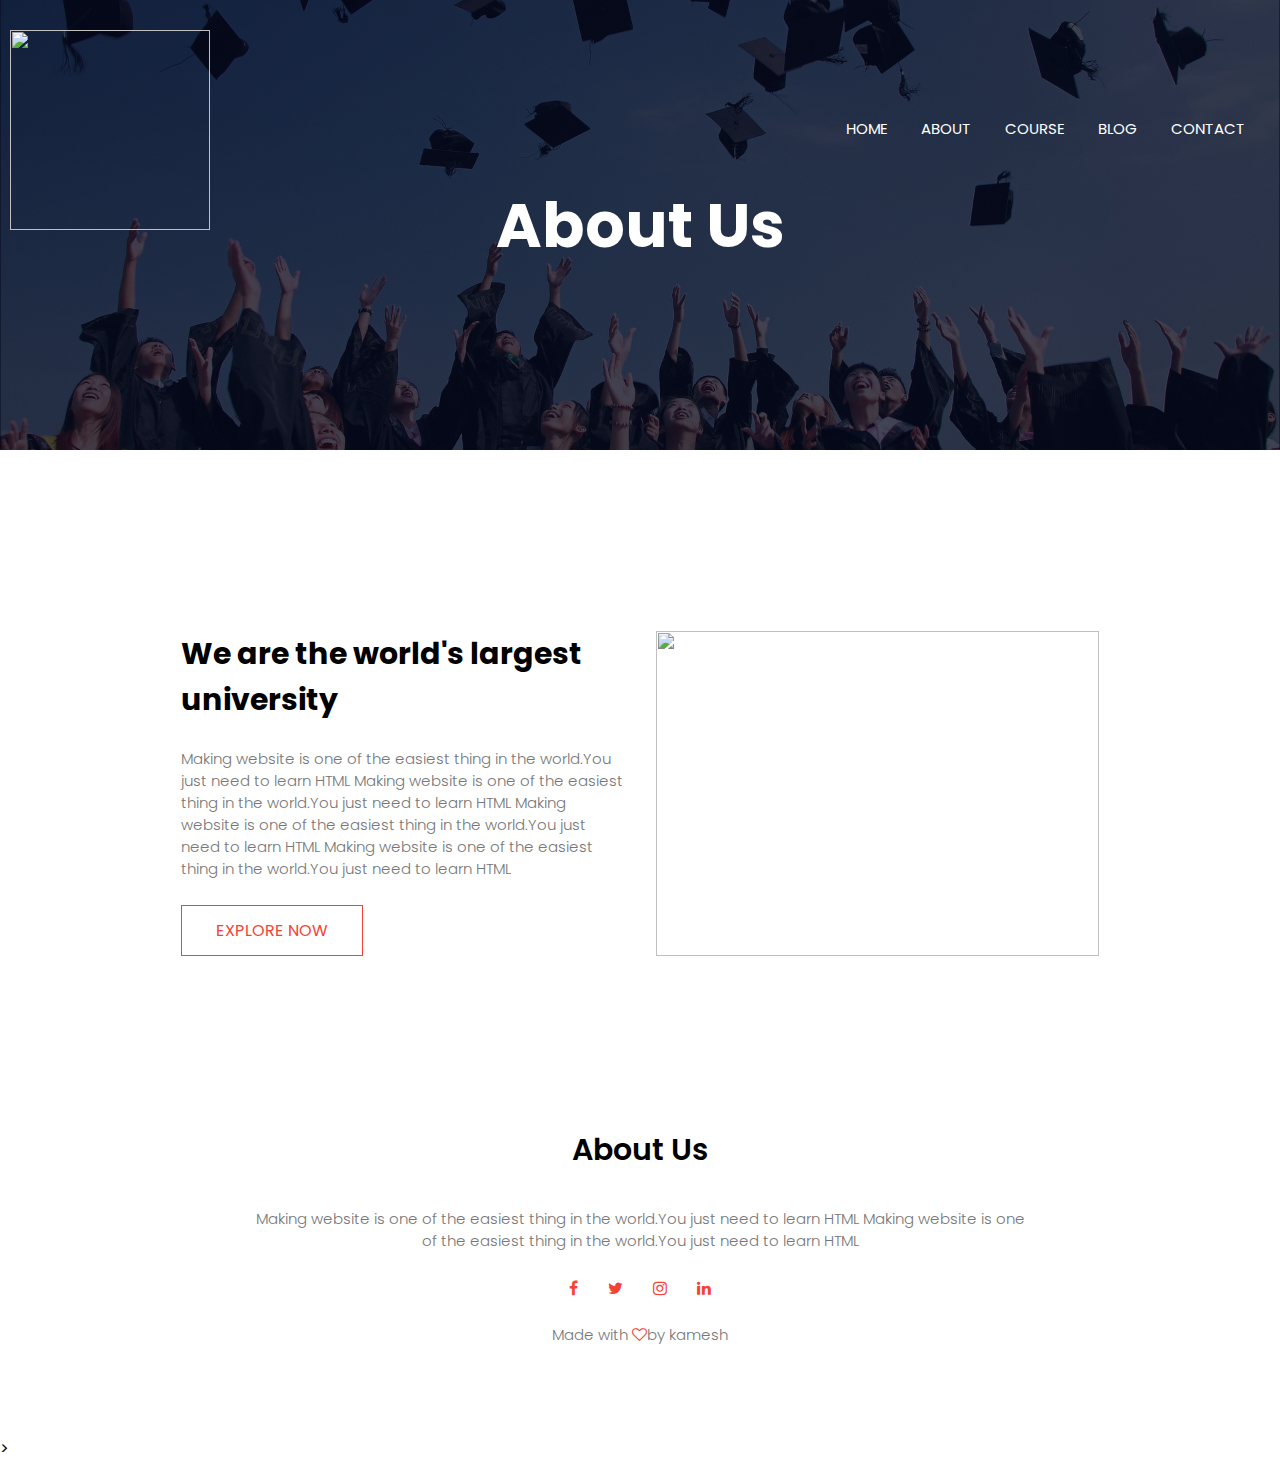
==== About.html @ 70ba12f4 "Add files via upload" ====
<html>
   <head>
	   <title>University website</title>
	   <link rel="stylesheet" href="style.css">
	   <link rel="preconnect" href="https://fonts.googleapis.com">
<link rel="preconnect" href="https://fonts.gstatic.com" crossorigin>
<link href="https://fonts.googleapis.com/css2?family=Poppins:wght@300;400;600;700&display=swap" rel="stylesheet">
 <link rel="stylesheet" href="https://stackpath.bootstrapcdn.com/font-awesome/4.7.0/css/font-awesome.min.css">

   </head>
	<body>
		<section class="sub-header">
			<nav>
              <img src="img/logo.png" class="logo">
              <div class="links" id="toggleMenu">
              	<i class="fa fa-times" onclick="hideMenu()"></i>
              <ul>
              	   <li><a href="index.html">HOME</a></li>
                   <li><a href="about.html">ABOUT</a></li>
                   <li><a href="course.html">COURSE</a></li>
                   <li><a href="blog.html">BLOG</a></li>
                   <li><a href="contact.html ">CONTACT</a></li>

            </UL> </div>
            <i class="fa fa-bars" onclick="showMenu()" ></i>
         </nav>
            <div class="main">
                   <h1>About Us </h1>
                   </div>
               </section>
		
<!-----------Another section--------------->
<section class="about-us">
<div class="row">
    <div class="about-col">
        <h1>We are the world's largest university</h1>
        <p>Making website is one of the easiest thing in the world.You just need to learn HTML
           Making website is one of the easiest thing in the world.You just need to learn HTML
           Making website is one of the easiest thing in the world.You just need to learn HTML
           Making website is one of the easiest thing in the world.You just need to learn HTML</p>
           <a href=" " class ="button button-2">EXPLORE NOW</a>
    </div>
    <div class="about-col">
        <img src="img/about.jpg">
    </div>
</div>
</section>
			

          



 <section class="footer">
  <h3>About Us</h3>
  <p>Making website is one of the easiest thing in the world.You just need to learn HTML
                 	Making website is one<br> of the easiest thing in the world.You just need to learn HTML</p>
      <div class="icons">
      		             <i class="fa fa-facebook"></i>
                 		     <i class="fa fa-twitter"></i>
                 			  <i class="fa fa-instagram"></i>
                 		 	<i class="fa fa-linkedin"></i>
                 		 </div>
                 		 <p>Made with <i class="fa fa-heart-o"></i>by kamesh</p>
 </section>





		<script>
			var toggleMenu = document.getElementById("toggleMenu");
			function showMenu() {
				toggleMenu.style.right="0";
			}
			function hideMenu() {
				toggleMenu.style.right= "-200px";
			}

		</script>>
	</body>
</html>
---- style.css ----
*{
	margin: 0;
	padding: 0;
	font-family: 'Poppins', sans-serif;
}
.header{
	width: 100%;
	min-height: 100vh;
	background-image:linear-gradient(rgba(4, 9, 30, 0.75) ,rgba(4, 9, 30, 0.75)),url(banner.png) ;
	background-size:cover;
	background-position: center;
	position: relative;
}
nav{
	display: flex;
	justify-content: space-between;
	padding: 30px 10px;
	align-items: center;
	margin-right: 20px;

}
nav img{
	width:150px;
}
   .links{
	flex:1;
	text-align: right;
}
.links ul li{

	list-style: none;
	display: inline-block;
	padding: 25px;
	padding-right: 5px;
	position: relative;
	

}
.links ul li a{
	font-size: 15px;
	color: white;
	text-decoration: none;

}
.logo{
	width:200px;
}
.links ul li a::after{
     content:' ';
     height:3px;
     width:0%;
    display:block;
     background:red;
     margin: auto;
     transition:0.5s;
}
.links ul li a:hover::after{
	width: 100%;
}
.main{
	width: 90%;
	color: white;
	transform: translate(-50%,-50%);
	position: absolute;
	top:50%;
	left: 50%;
	text-align: center;
}
.main h1{
	font-size: 62px;
	padding: 10px;
}
.main p{
	font-size: 14px;
	padding: 10px;
	margin-bottom:30px ;
}
.button{
	text-decoration: none;
	color: white;
	border: 1px solid white;
	text-align: center;
	padding: 12px 34px;
	display: inline-block;
	position: relative;

}
.button:hover{
	background: #f44336;
	border: 1px solid #f44336;
	transition: 1s;
}
nav .fa{
	display: none;
}


@media(max-width:600px){
	.main h1{
		font-size:30px;
	}
	.links ul li{
		display: block;
	}
	.links {
		background: #f44336;
		height: 100vh;
		width: 200px;
		position: fixed;
		top:0;
		right: -200px;
		text-align: left;
		z-index: 2;
		transition: 1s;

	}
	nav .fa{
	display:block;
	color: white;
	font-size: 22px;
	cursor: pointer;
	margin: 10px;

}
.links ul{
	padding: 10px;
}
}



.courses{
	text-align: center;
	padding: 40px 10px;
	margin: auto;
}
h1{
	font-size: 30px;
	padding: 10px;
}
p{
	font-size: 15px;
	color: #777;
	font-weight: 300;
	line-height: 22px;
	padding: 10px;
}
.row{
	display: flex;
	margin: 5%;
	justify-content: space-between;
}
.col{
	flex-basis: 31%;
	background:#fff3f3;
	margin-bottom: 5%;
	padding: 20px 12px;
	box-sizing: border-box;
	border-radius: 10px;
	transition: 1s;

}
h2{
	text-align: center;
	font-weight: 600;
	margin: 10px 0;
}
.col:hover{
	box-shadow: 0 0 20px 0px rgba(0, 0, 0, 0.5);
}





@media(max-width:600px){
	.row{
		flex-direction: column;
	}
}






.campus{
	width: 80%;
	text-align: center;
	margin: auto;
	padding-top: 30px;	
}
.campus h3{
	font-size: 30px;
}
.campus-col{
	flex-basis: 32%;
	border-radius: 10px;
	position: relative;
	overflow: hidden;
	margin-bottom: 30px;
	margin-top: 30px;
}
.campus-col img{
	width: 100%;
	display: block;
}
.layer{
	background: transparent;
	width: 100%;
	height: 100%;
	position: absolute;
	top: 0;
	left: 0;
	transition: 1s;
	
}
.layer:hover{
	background: rgba(226, 0, 0,0.7);
	width: 100%;
	height: 100%;

}
.layer h3{
	width: 100%;
	font-size: 24px;
	font-weight: 500;
	bottom: 0;
	left: 50%;
	color: white;
	transform: translateX(-50%);
	position: absolute;
	opacity: 0;
	transition: 0.5s;
}
.layer:hover h3{
	bottom: 49%;
	opacity: 1;

}

.facilities{
	width: 80%;
	text-align: center;
	margin: auto;
	padding-top: 30px;
}
.facilities h2{
	font-size: 30px;
	font-weight: 600;
}
.facilities-col{
	flex-basis: 31%;
	border-radius: 10px;
	margin-bottom: 5%;
	text-align: left;

}
.facilities-col img{
	width: 100%;
	border-radius: 10px;
}
.facilities-col h3{
	text-align: left;
	font-size: 20px;
	padding-top: 20px;
	padding-bottom: 16px;

}
.facilities-col p{
	padding: 0;

}

.reviews{
	padding-top: 70px;
	margin: auto;
	width: 80%;
	text-align: center;
}
.reviews h2{
	font-size: 30px;
}
.reviews-col{
	margin-bottom: 5%;
	flex-basis: 44%;
	text-align: left;	
	cursor: pointer;
	display: flex;
	padding: 25px;
	background: #fff3f3;
	border-radius: 10px;
	transition: 1s;
}
.reviews-col:hover{
	box-shadow: 0 0 30px 0 rgba(4, 0, 0, 0.5);
}
.reviews-col img{
	height: 40px;
	border-radius: 50%;
	margin-left: 5px;
	margin-right: 30px;

}
.reviews-col .fa{
	color:orangered;
	margin-top: 10px;
}


@media(max-width:600px){
	.reviews-col img{
	margin-left:0;
	margin-right:5px;

}

}



.cta{
	width: 80%;
	text-align: center;
	background-image: linear-gradient(rgba(0, 0, 0, 0.7),rgba(0, 0, 0, 0.7)),url(banner2.jpg);
	background-size: cover;
	background-position: center;
	border-radius: 10px;
	margin: 100px auto;
	padding: 100px 0;
	height: 120px;
}
.cta h3{
	font-size: 35px;
	color: #fff;
	margin-bottom: 40px;
	padding: 0;
}

@media(max-width:600px){

.cta h3{
	font-size: 25px;
	
}
}

.footer{
	width: 100%;
	text-align: center;
	padding: 30px 0;
	margin-bottom: 50px;

}
.footer h3{
	font-size: 30px;
	font-weight: 600;
	margin-bottom: 25px;
}
.icons .fa{
	padding: 0 10px;
	color: #f44336;
	margin:0 13px;
	cursor: pointer;
	padding: 18px 0;
}
.fa-heart-o{
	color:#f44336;
}




.sub-header{
	width: 100%;
	min-height: 50vh;
	background-image:linear-gradient(rgba(4, 9, 30, 0.75) ,rgba(4, 9, 30, 0.75)),url(background.jpg) ;
	background-size:cover;
	background-position: center;
	position: relative;
}


.about-us{
	width: 80%;
	margin: auto;
	padding-top: 100px;
	padding-bottom: 60px;
}

.about-col{
	flex-basis: 48%;
	padding: 30px 2px;
}
.about-col img{
	width: 100%;
	
}
.about-col h1{
	
	padding-top: 0;
	padding-left: 0;
}
.about-col p{
	padding: 15px 0 25px;

}
.button-2{
	
	color: #f44336;
	border:1px solid #f44336;
	background: transparent;
	cursor: pointer;
	
}
.button-2:hover{
	color:white;
}

.main-blog h1{
	font-size: 50px;
	text-align: center;
	color: white;
}

.blog{
	width: 80%;
	margin: auto;
	padding-top: 80px;
	padding-bottom: 40px;
}
.blog-col{
	flex-basis: 60%;
	padding: 0;
}
.blog-col img{
	width: 100%;
	padding-bottom: 10px;

}
.blog-col h2{
	padding-bottom: 10px;
	padding-left: 0;
}
.blog-comment{
	border: 1px solid #ccc;
	padding:10px 20px;
	margin: 50px 0;
}
.blog-comment h3{
	text-align: left;

}
.comment-form input,.comment-form textarea{
	width: 100%;
	padding: 10px;
	margin: 10px 0;
	border: none;
	outline: none;
	background: #f0f0f0;
	box-sizing: border-box;

}
.comment-form a{
	margin: 10px 0;
}

.blog-col table{
	align-items: center;
	width: 80%;
	margin-left: 100px;
	font-size: 20px;
   font-weight: 300;

}
.blog-col table th{
	border: none;
	background:#f44336;
	width:100%;
	padding-bottom: 10px;
}

@media(max-width:600px){
	.main-blog h1{
	font-size: 30px;

}
.blog-col table{
	
	margin-left: 0;
	font-size: 13px;
   font-weight: 300;

}


}

/*----------------CONTACT US-------------*/

.location{
	width: 80%;
	margin: auto;
	padding: 50px 0;
}
.location iframe{
	width: 100%;
}
.Contact-us{
	width: 80%;
	margin: auto;
	padding: 50px 0;
}
.contact-col{
	flex-basis: 48%;

}
.contact-col div{
	text-align: left;
	padding: 15px 0;
	display: flex;

}
.contact-col div .fa{
	color: #f44336;
	font-size: 25px;
	padding: 0 15px;
	padding-right: 20px;
}
.contact-col h5{
	font-size: 20px;
	font-weight: 300;
	padding-top: 0;
}
.contact-col input,.contact-col textarea{
	width: 100%;
	margin: 15px 0;
	padding: 15px 5px;
	
	outline: none;
}
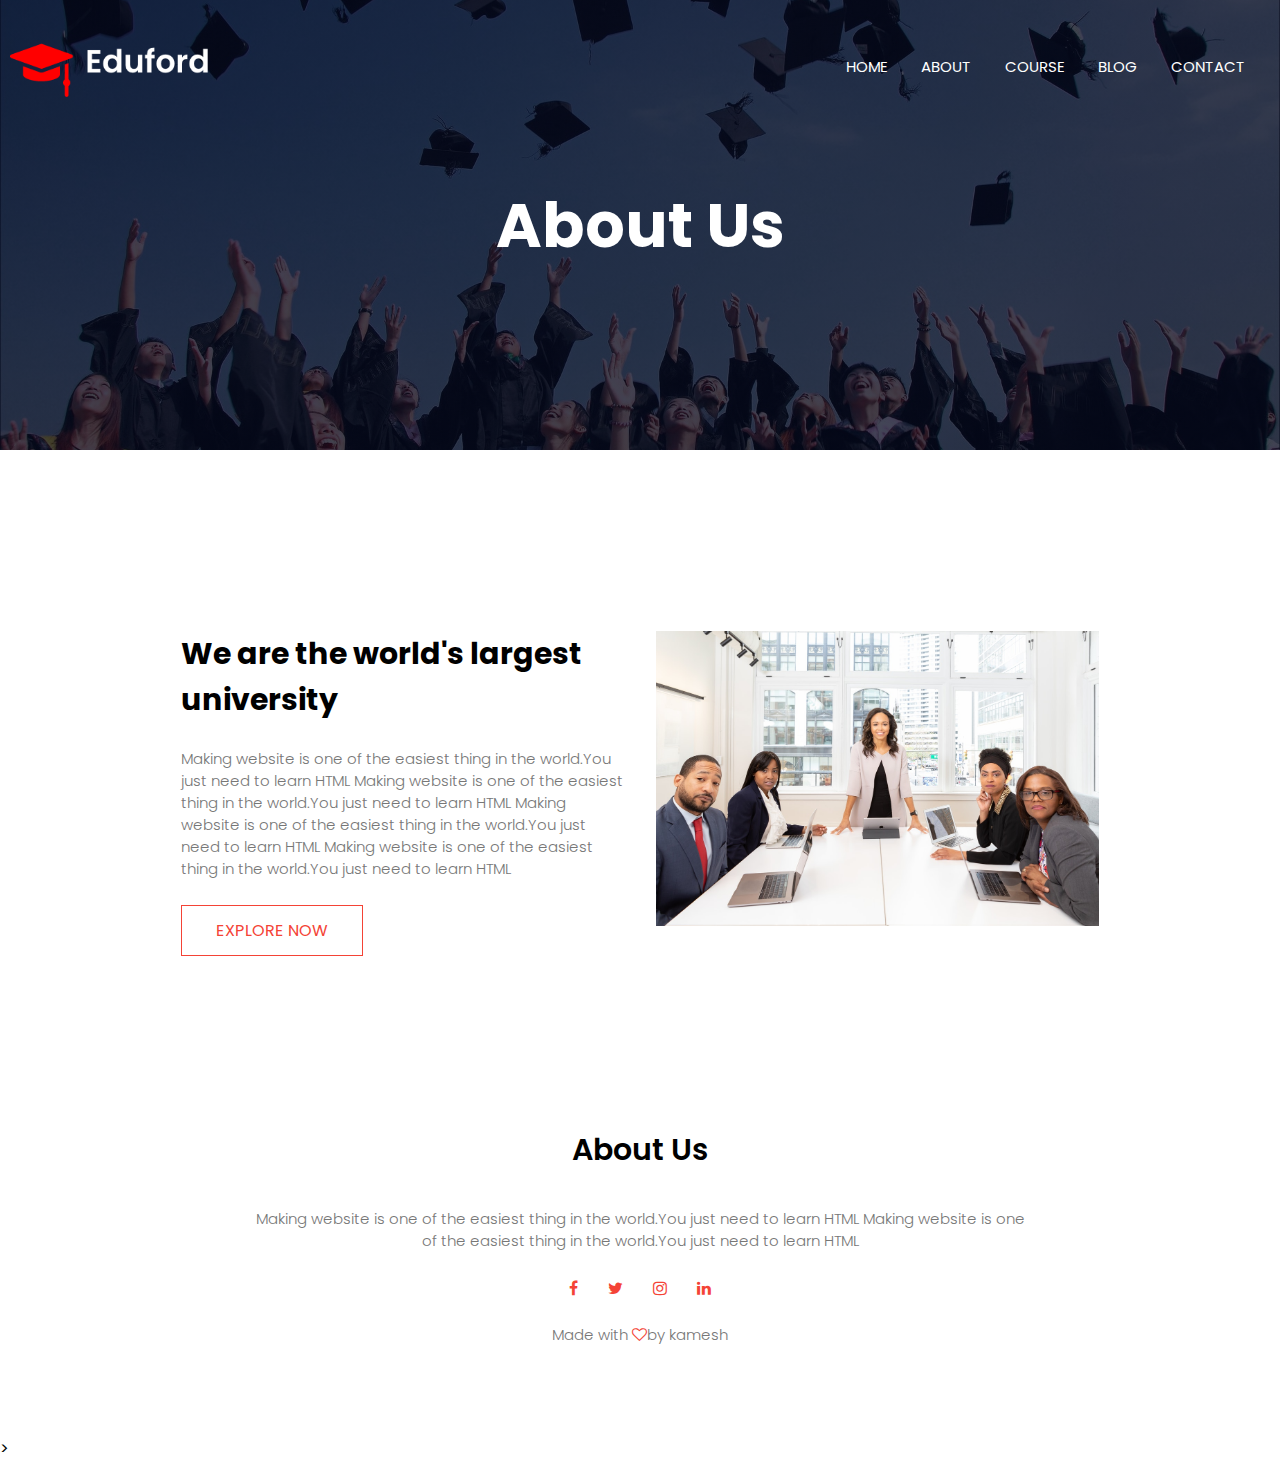
==== commit 3505fcd7: "Update About.html" ====
--- a/About.html
+++ b/About.html
@@ -1,5 +1,8 @@
 <html>
    <head>
+	   <meta charset="UTF-8">
+	   <meta name="viewport" content="width=device-width, initial-scale=1.0">
+	   <meta http-equiv="X-UA-Compatible" content="IE=edge">
 	   <title>University website</title>
 	   <link rel="stylesheet" href="style.css">
 	   <link rel="preconnect" href="https://fonts.googleapis.com">
@@ -11,12 +14,12 @@
 	<body>
 		<section class="sub-header">
 			<nav>
-              <img src="img/logo.png" class="logo">
+              <img src="logo.png" class="logo">
               <div class="links" id="toggleMenu">
               	<i class="fa fa-times" onclick="hideMenu()"></i>
               <ul>
               	   <li><a href="index.html">HOME</a></li>
-                   <li><a href="about.html">ABOUT</a></li>
+                   <li><a href="About.html">ABOUT</a></li>
                    <li><a href="course.html">COURSE</a></li>
                    <li><a href="blog.html">BLOG</a></li>
                    <li><a href="contact.html ">CONTACT</a></li>
@@ -41,7 +44,7 @@
            <a href=" " class ="button button-2">EXPLORE NOW</a>
     </div>
     <div class="about-col">
-        <img src="img/about.jpg">
+        <img src="about.jpg">
     </div>
 </div>
 </section>
@@ -79,4 +82,4 @@
 
 		</script>>
 	</body>
-</html>+</html>
--- a/style.css
+++ b/style.css
@@ -94,8 +94,8 @@
 	display: none;
 }
 
-
-@media(max-width:600px){
+/*-------------media for header (TABs)---------------*/
+@media(max-width:720px){
 	.main h1{
 		font-size:30px;
 	}
@@ -126,7 +126,40 @@
 	padding: 10px;
 }
 }
-
+/*-------------media for header (Phones)---------------*/
+@media(max-width:400px){
+	.main h1{
+		font-size:25px;
+	}
+	.links ul li{
+		display: block;
+	}
+	.links {
+		background: #f44336;
+		height: 100vh;
+		width: 200px;
+		position: fixed;
+		top:0;
+		right: -200px;
+		text-align: left;
+		z-index: 2;
+		transition: 1s;
+
+	}
+	nav .fa{
+	display:block;
+	color: white;
+	font-size: 22px;
+	cursor: pointer;
+	margin: 10px;
+
+}
+.links ul{
+	padding: 8px;
+}
+}
+
+/*-----------Styles for courses-----------*/
 
 
 .courses{
@@ -171,18 +204,22 @@
 
 
 
-
-
-@media(max-width:600px){
+/*--------------media for courses and campus (tabs)--------------------------*/
+
+@media(max-width:720px){
 	.row{
 		flex-direction: column;
 	}
 }
-
-
-
-
-
+/*--------------media for courses & campus (phones)--------------------------*/
+@media(max-width:400px){
+	.row{
+		flex-direction: column;
+	}
+}
+
+
+/*--------------styles for campus--------------------------*/
 
 .campus{
 	width: 80%;
@@ -307,8 +344,8 @@
 	margin-top: 10px;
 }
 
-
-@media(max-width:600px){
+/*--------------media for reviews (tabs)--------------------------*/
+@media(max-width:720px){
 	.reviews-col img{
 	margin-left:0;
 	margin-right:5px;
@@ -316,8 +353,18 @@
 }
 
 }
-
-
+/*--------------media for reviews (phones)--------------------------*/
+@media(max-width:400px){
+	.reviews-col img{
+	margin-left:0;
+	margin-right:5px;
+
+}
+
+}
+
+
+/*------------styles for call to action --------------------------*/
 
 .cta{
 	width: 80%;
@@ -337,13 +384,25 @@
 	padding: 0;
 }
 
-@media(max-width:600px){
+/*--------------media for cat (tabs)--------------------------*/
+@media(max-width:720px){
 
 .cta h3{
 	font-size: 25px;
 	
 }
 }
+
+/*--------------media for cat (phones)--------------------------*/
+@media(max-width:400px){
+
+.cta h3{
+	font-size: 20px;
+	
+}
+}
+
+/*----------------style for  footer section------------------------------*/
 
 .footer{
 	width: 100%;
@@ -369,7 +428,7 @@
 }
 
 
-
+/*----------------style for about scetion-------------------------*/
 
 .sub-header{
 	width: 100%;
@@ -480,9 +539,28 @@
 	padding-bottom: 10px;
 }
 
-@media(max-width:600px){
+/*--------------media for blog (tabs)----------------------------*/
+
+@media(max-width:720px){
 	.main-blog h1{
 	font-size: 30px;
+
+}
+.blog-col table{
+	
+	margin-left: 0;
+	font-size: 13px;
+   font-weight: 300;
+
+}
+
+
+}
+/*--------------media for blog (phones)----------------------------*/
+
+@media(max-width:400px){
+	.main-blog h1{
+	font-size: 22px;
 
 }
 .blog-col table{
@@ -538,4 +616,4 @@
 	padding: 15px 5px;
 	
 	outline: none;
-}+}
